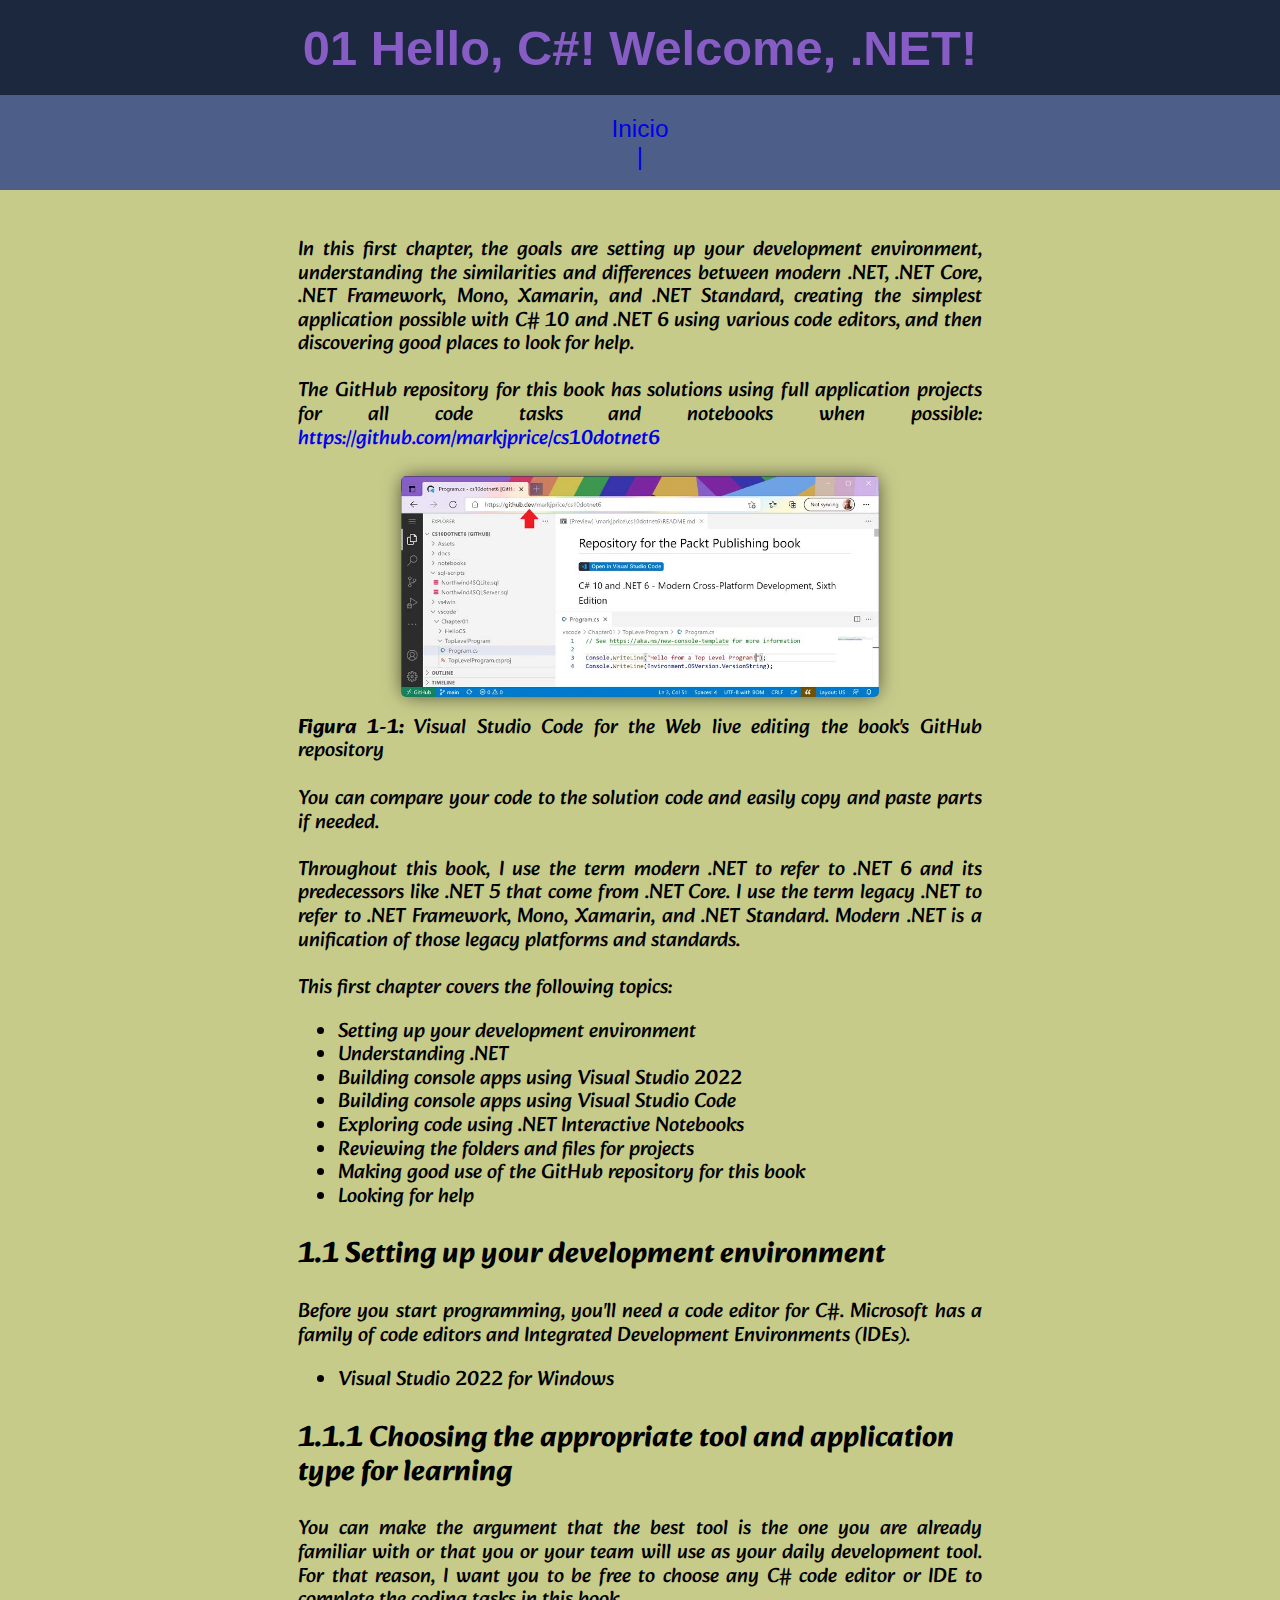
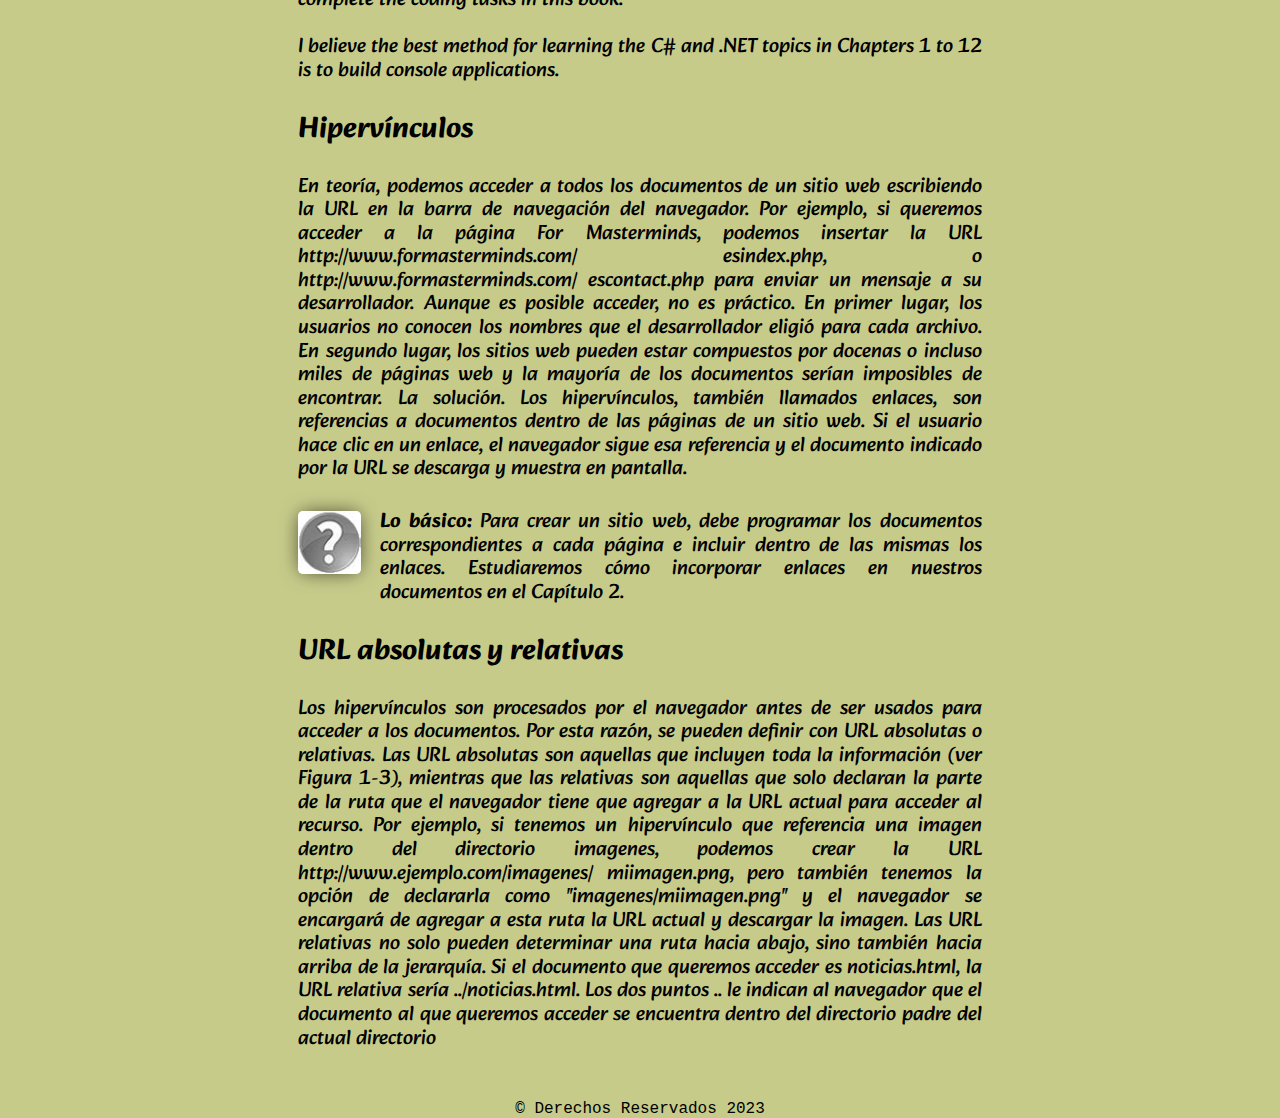
==== Backend/CSharp10andNET6ModernCross-PlatformDevelpment/01_HelloCSharpWelcomeNET.html @ 3b23b9cc "Creación de LegionDarm" ====
<!DOCTYPE html>
<html lang="es">

<head>
    <title>Capítulo 1</title>
    <meta charset="utf-8">
    <meta name="description" content="La funcionalidad de los Sitios Web">
    <meta name="keywords" content="Sitios Web, Archivos, Dominios y URL, Hipervínculos, URL absolutas y relativas">
    <link href="https://fonts.googleapis.com/css2?family=Krub:wght@400;700&display=swap" rel="stylesheet">
    <link href="https://fonts.googleapis.com/css2?family=Alkatra:wght@400;700&family=Krub:wght@400;700&family=Roboto:wght@900&family=Staatliches&display=swap" rel="stylesheet">
    <link rel="icon" href="/imagenes/icons/cabecera_libro.png" type="image/png" sizes="16x16">
    <link rel="stylesheet" href="/recursos/styles.css">
    <link rel="stylesheet" href="/recursos/normalize.css">
</head>

<body>
    <header>
        <h1 class="titulo">01 <span>Hello, C#! Welcome, .NET!</span></h1>
    </header>

    <nav class="navegacionFront">
        <a class="navegacionFront__enlace" href="/index.html">Inicio</a>
        <a class="navegacionFront__enlace" href="#">|</a>
    </nav>

    <main class="contenedor">
        <section class="contenedor__titulos" id="Hello">
            <!-- Titulo-->
            <p>
                In this first chapter, the goals are setting up your development environment, understanding
                the similarities and differences between modern .NET, .NET Core, .NET Framework, Mono,
                Xamarin, and .NET Standard, creating the simplest application possible with C# 10 and .NET 6
                using various code editors, and then discovering good places to look for help.
                <br><br>
                The GitHub repository for this book has solutions using full application projects for all code
                tasks and notebooks when possible:
                <a href="https://github.com/markjprice/cs10dotnet6" target="_blank">https://github.com/markjprice/cs10dotnet6</a> 
            </p>
            <div class="imagenes">
                <img class="img" src="/imagenes/CSharp10andNET6ModernCross-PlatformDevelpment/Capitulo_1/Figure 1.1 Visual Studio Code for the Web live editing the book's GitHub repository.jpg" alt="Figura_1.1">
                <div class="imagenes__textoFigura">
                    <b>Figura 1-1: </b><span>Visual Studio Code for the Web live editing the book's GitHub repository</span>
                </div>
            </div>
            <p>
                You can compare your code to the solution code and easily copy and paste parts if
                needed.
                <br><br>
                Throughout this book, I use the term modern .NET to refer to .NET 6 and its predecessors like
                .NET 5 that come from .NET Core. I use the term legacy .NET to refer to .NET Framework,
                Mono, Xamarin, and .NET Standard. Modern .NET is a unification of those legacy platforms
                and standards.
            </p>
            <br>
            <p>
                This first chapter covers the following topics:
            </p>
            <ul>
                <li>
                    Setting up your development environment
                </li>
                <li>
                    Understanding .NET
                </li>
                <li>
                    Building console apps using Visual Studio 2022
                </li>
                <li>
                    Building console apps using Visual Studio Code
                </li>
                <li>
                    Exploring code using .NET Interactive Notebooks
                </li>
                <li>
                    Reviewing the folders and files for projects
                </li>
                <li>
                    Making good use of the GitHub repository for this book
                </li>
                <li>
                    Looking for help
                </li>
            </ul>
        </section>
        
        <section class="contenedor__titulos" id="Settingup">
            <!-- Subtítulo-->
            <h3 class="contenedor__titulos--h3">1.1 Setting up your development environment</h3>
            <p>
                Before you start programming, you'll need a code editor for C#. Microsoft has a family of code
                editors and Integrated Development Environments (IDEs).
            </p>
            <ul>
                <li>
                    Visual Studio 2022 for Windows
                </li>
            </ul>
        </section>
        
        <section class="contenedor__titulos" id="application">
            <!-- Subtítulo-->
            <h3 class="contenedor__titulos--h3">1.1.1 Choosing the appropriate tool and application type for learning</h3>
            <p>
                You can make the argument that the best tool is the one you are already
                familiar with or that you or your team will use as your daily development tool. For that reason,
                I want you to be free to choose any C# code editor or IDE to complete the coding tasks in this
                book.
            </p>
            <br>
            I believe the best method for learning the C# and .NET topics in Chapters 1 to
            12 is to build console applications.
        </section>
        
        <section class="contenedor__titulos" id="hipervínculos">
            <!-- Subtítulo-->
            <h3 class="contenedor__titulos--h3">Hipervínculos</h3>
            <p>
                En teoría, podemos acceder a todos los documentos de un sitio web escribiendo la URL en la barra de
                navegación del navegador. Por ejemplo, si queremos acceder a la página For Masterminds, podemos 
                insertar la URL http://www.formasterminds.com/ esindex.php, o http://www.formasterminds.com/ escontact.php 
                para enviar un mensaje a su desarrollador. Aunque es posible acceder, no es práctico. En primer lugar, 
                los usuarios no conocen los nombres que el desarrollador eligió para cada archivo.
                En segundo lugar, los sitios web pueden estar compuestos por docenas o incluso miles de páginas web y la
                mayoría de los documentos serían imposibles de encontrar. La
                solución. Los hipervínculos, también llamados enlaces, son referencias a documentos dentro de las páginas de
                un sitio web. Si el usuario hace clic en un enlace, el
                navegador sigue esa referencia y el documento indicado por la URL se descarga y muestra en pantalla.
            </p>
            <div class="imagenesAvisos">
                <div class="imagenes__img">
                    <img class="img__iconos" src="/imagenes/Basico.jpg" alt="Basico">
                </div>
                <div class="imagenesAvisos__texto">
                    <p>
                        <b>Lo básico:</b>
                        Para crear un sitio web, debe programar los documentos correspondientes a cada página e incluir dentro de
                        las mismas los enlaces. Estudiaremos cómo incorporar
                        enlaces en nuestros documentos en el Capítulo 2.
                    </p>
                </div>
            </div>
        </section>

        <section class="contenedor__titulos" id="URLabsolutasyrelativas">
            <!-- Subtítulo-->
            <h3 class="contenedor__titulos--h3">URL absolutas y relativas</h3>
            <p>
                Los hipervínculos son procesados por el navegador antes de ser usados para acceder a los documentos. Por
                esta razón, se pueden definir con URL absolutas o
                relativas. Las URL absolutas son aquellas que incluyen toda la información (ver Figura 1-3), mientras que
                las relativas son aquellas que solo declaran la parte de
                la ruta que el navegador tiene que agregar a la URL actual para acceder al recurso. Por ejemplo, si tenemos
                un hipervínculo que referencia una imagen dentro del
                directorio imagenes, podemos crear la URL http://www.ejemplo.com/imagenes/ miimagen.png, pero también tenemos
                la opción de declararla como "imagenes/miimagen.png" y
                el navegador se encargará de agregar a esta ruta la URL actual y descargar la imagen. Las URL relativas no
                solo pueden determinar una ruta hacia abajo, sino también
                hacia arriba de la jerarquía. Si el documento que queremos acceder es noticias.html, la URL relativa sería
                ../noticias.html. Los dos puntos .. le indican al
                navegador que el documento al que queremos acceder se encuentra dentro del directorio padre del actual
                directorio
            </p>
        </section>
    </main>
    <footer class="footer">
        &copy; Derechos Reservados 2023
    </footer>
</body>

</html>
---- recursos/styles.css ----
:root {
    /* Colores de letras */
    --negro: #060606;
    --azuloscuro: #1b283d;
    --celesteoscuro: #4d5f88;
    --moradoclaro: #899fdd;
    --celesclaro: #bdd2e5;

    /* Colores de fondo */
    --color1 : #875cc5;
    --color2 : #c82b7d;
    --color3 : #d59265;
    --color4 : #c7cb8a;
    --color5 : #aee2cf;

    /* Titulos Fuente*/
    --fuente: 'Alkatra', cursive;
}

html {
    font-size: 61%;
    box-sizing: border-box; /* Hack para Box Model*/
}
*, *:before, *:after {
    box-sizing: inherit;
}

/* Globales */
body {
    font-size: 16px; /* 1rem = 10px*/
    font-family: 'Krub', sans-serif;
    margin: auto;
    background-color: var(--color4);
}
a {
    text-decoration: none;
}
p {
    margin: auto;
}
img {
    height: 40rem;
    width: 30rem;
    margin-top: 5rem;
    border-radius: .5rem;
}
.contenedor {
    max-width: 35rem;
    margin: 5rem auto;
    font-family: var(--fuente);
}
@media (min-width: 768px) {
    .contenedor {
        max-width: 70rem;
        margin: 5rem auto;
        font-family: var(--fuente);
    }
}
@media (min-width: 1440px) {
    .contenedor {
        max-width: 130rem;
        margin: 5rem auto;
        font-family: var(--fuente);
    }
}
@media (min-width: 2100px) {
    .contenedor {
        max-width: 160rem;
        margin: 5rem auto;
        font-family: var(--fuente);
    }
}

/* Tipografias */
h1 {
    font-size: 3.8rem;
}
h2 {
    font-size: 2.8rem;
}
h3 {
    font-size: 1.8rem;
}
h1,h2,h3 {
    text-align: center;
}

/* Header */
.titulo {
    color: var(--color1);
    font-weight: 700;
    font-size: 4rem;
    font-family: Verdana, Geneva, Tahoma, sans-serif;
    background-color: var(--azuloscuro);
    margin-top: 0;
    margin-bottom: 0;
    padding: 2rem 0;
}
@media (min-width: 768px) {
    .titulo {
        color: var(--color1);
        font-weight: 700;
        font-size: 5rem;
        font-family: Verdana, Geneva, Tahoma, sans-serif;
        background-color: var(--azuloscuro);
        margin-top: 0;
        margin-bottom: 0;
        padding: 2rem 0;
    }
}
@media (min-width: 1440px) {
    .titulo {
        color: var(--color1);
        font-weight: 700;
        font-size: 6rem;
        font-family: Verdana, Geneva, Tahoma, sans-serif;
        background-color: var(--azuloscuro);
        margin-top: 0;
        margin-bottom: 0;
        padding: 2rem 0;
    }
}
@media (min-width: 2100px) {
    .titulo {
        color: var(--color1);
        font-weight: 700;
        font-size: 8rem;
        font-family: Verdana, Geneva, Tahoma, sans-serif;
        background-color: var(--azuloscuro);
        margin-top: 0;
        margin-bottom: 0;
        padding: 2rem 0;
    }
}
.titulo .enlace {
    color: var(--color1);
}

/* Footer */
.footer {
    text-align: center;
    font-family: 'Courier New', Courier, monospace;
    margin-top: 3rem;
}

/* Navegacion */
.nav-bg {
    background-color: var(--celesteoscuro);
}
.nav {
    display: flex;
    flex-direction: column;
    text-align: center;
}
@media (min-width: 768px) {
    .nav {
        flex-direction: row;
        justify-content: space-evenly;
    }
}
.nav__navegacion{
    color: var(--celesclaro);
    padding: 1.5rem 1rem;
    font-size: 2rem;
    font-weight: 400;
    text-transform: uppercase;
}
.nav__navegacion--activo,
.nav__navegacion:hover {
    background-color: var(--celesclaro);
    color: var(--negro);
}

/* Navegacion Páginas Front */
.navegacionFront {
    display: flex;
    flex-direction: column;
    align-items: center;
    background-color: var(--celesteoscuro);
    padding: 2rem 0;
}
.navegacionFront__enlace {
    font-family: 'Gill Sans', 'Gill Sans MT', Calibri, 'Trebuchet MS', sans-serif;
    font-size: 2.5rem;
}

/* Main Index*/
.libro {
    display: grid;
    grid-template-columns: repeat(1, 1fr);
    column-gap: 1rem;
    place-items: center;
}
@media (min-width: 768px) {
    .libro {
        display: grid;
        grid-template-columns: repeat(2, 1fr);
        column-gap: 1rem;
        place-items: center;
    }
}
@media (min-width: 1440px) {
    .libro {
        display: grid;
        grid-template-columns: repeat(4, 1fr);
        grid-template-rows: 526px;
        column-gap: 1rem;
        place-items: center;
    }
}

/* Main paginas */
.contenedor__titulos {
    text-align: justify;
    font-size: 2.1rem;
}
.contenedor__titulos--h2 {
    font-size: 3.5rem;
    text-align: left;
}
.contenedor__titulos--h3 {
    font-size: 3rem;
    text-align: left;
}
/* Imagenes */
.imagenes {
    display: flex;
    flex-direction: column;
    align-items: center;
    margin: 2.5rem 0;
}
.img {
    margin: auto;
    width: 100%;
    height: auto;
    box-shadow: 0px 0px 20px -3px rgba(0,0,0,0.75);
}
.imagenes__textoFigura {
    margin-top: 2rem;
}
.imagenesAvisos {
    display: flex;
    flex-direction: column;
    margin-bottom: 3rem;
}
.img__iconos {
    width: 6.4rem;
    height: 6.4rem;
    margin: 3rem 0 1.5rem 0;
    box-shadow: 0px 0px 20px -3px rgba(0,0,0,0.75);
}
.imagenes__textoCodigo {
    text-align: center;
    margin: 1.5rem 0 1.5rem 0;
}
@media (min-width: 768px) {
    .imagenes {
        display: flex;
        flex-direction: column;
        align-items: center;
    }
    .img {
        margin: auto;
        width: 70%;
        height: auto;
        box-shadow: 0px 0px 20px -3px rgba(0,0,0,0.75);
    }
    .imagenes__textoFigura {
        margin-top: 2rem;
    }
    .imagenesAvisos {
        display: flex;
        flex-direction: row;
        gap: 2rem;
        margin-top: 3rem;
        margin-bottom: 3rem;
    }
    .img__iconos {
        margin: auto;
        box-shadow: 0px 0px 20px -3px rgba(0,0,0,0.75);
    }
}
@media (min-width: 1440px) {
    .imagenes {
        display: flex;
        flex-direction: column;
        align-items: center;
    }
    .img {
        margin: auto;
        width: 70%;
        height: auto;
        box-shadow: 0px 0px 20px -3px rgba(0,0,0,0.75);
    }
    .imagenes__textoFigura {
        margin-top: 2rem;
    }
    .imagenesAvisos {
        display: flex;
        flex-direction: row;
        gap: 2rem;
        margin-top: 3rem;
        margin-bottom: 3rem;
    }
    .img__iconos {
        margin: auto;
        box-shadow: 0px 0px 20px -3px rgba(0,0,0,0.75);
    }
}
@media (min-width: 2100px) {
    .imagenes {
        display: flex;
        flex-direction: column;
        align-items: center;
    }
    .img {
        margin: auto;
        width: 70%;
        height: auto;
        box-shadow: 0px 0px 20px -3px rgba(0,0,0,0.75);
    }
    .imagenes__textoFigura {
        margin-top: 2rem;
    }
    .imagenesAvisos {
        display: flex;
        flex-direction: row;
        gap: 2rem;
        margin-top: 3rem;
        margin-bottom: 3rem;
    }
    .img__iconos {
        margin: auto;
        box-shadow: 0px 0px 20px -3px rgba(0,0,0,0.75);
    }
}

/* Codigo */
.codigo {
    white-space: pre-line;
    font-size: 1.7rem;
    margin: 0;
}
@media (min-width: 768px) {
    .codigo {
        white-space: pre-line;
        font-size: inherit;
        margin: 0;
    }
}
.linea {
    height: .5rem;
    border: none;
    background-color: grey;
}

/* LISTAS */
.listas {
    margin-top: 1.5rem;
    display: flex;
}
@media (min-width: 768px) {
    .listas p{
        margin: 0;
    }
}
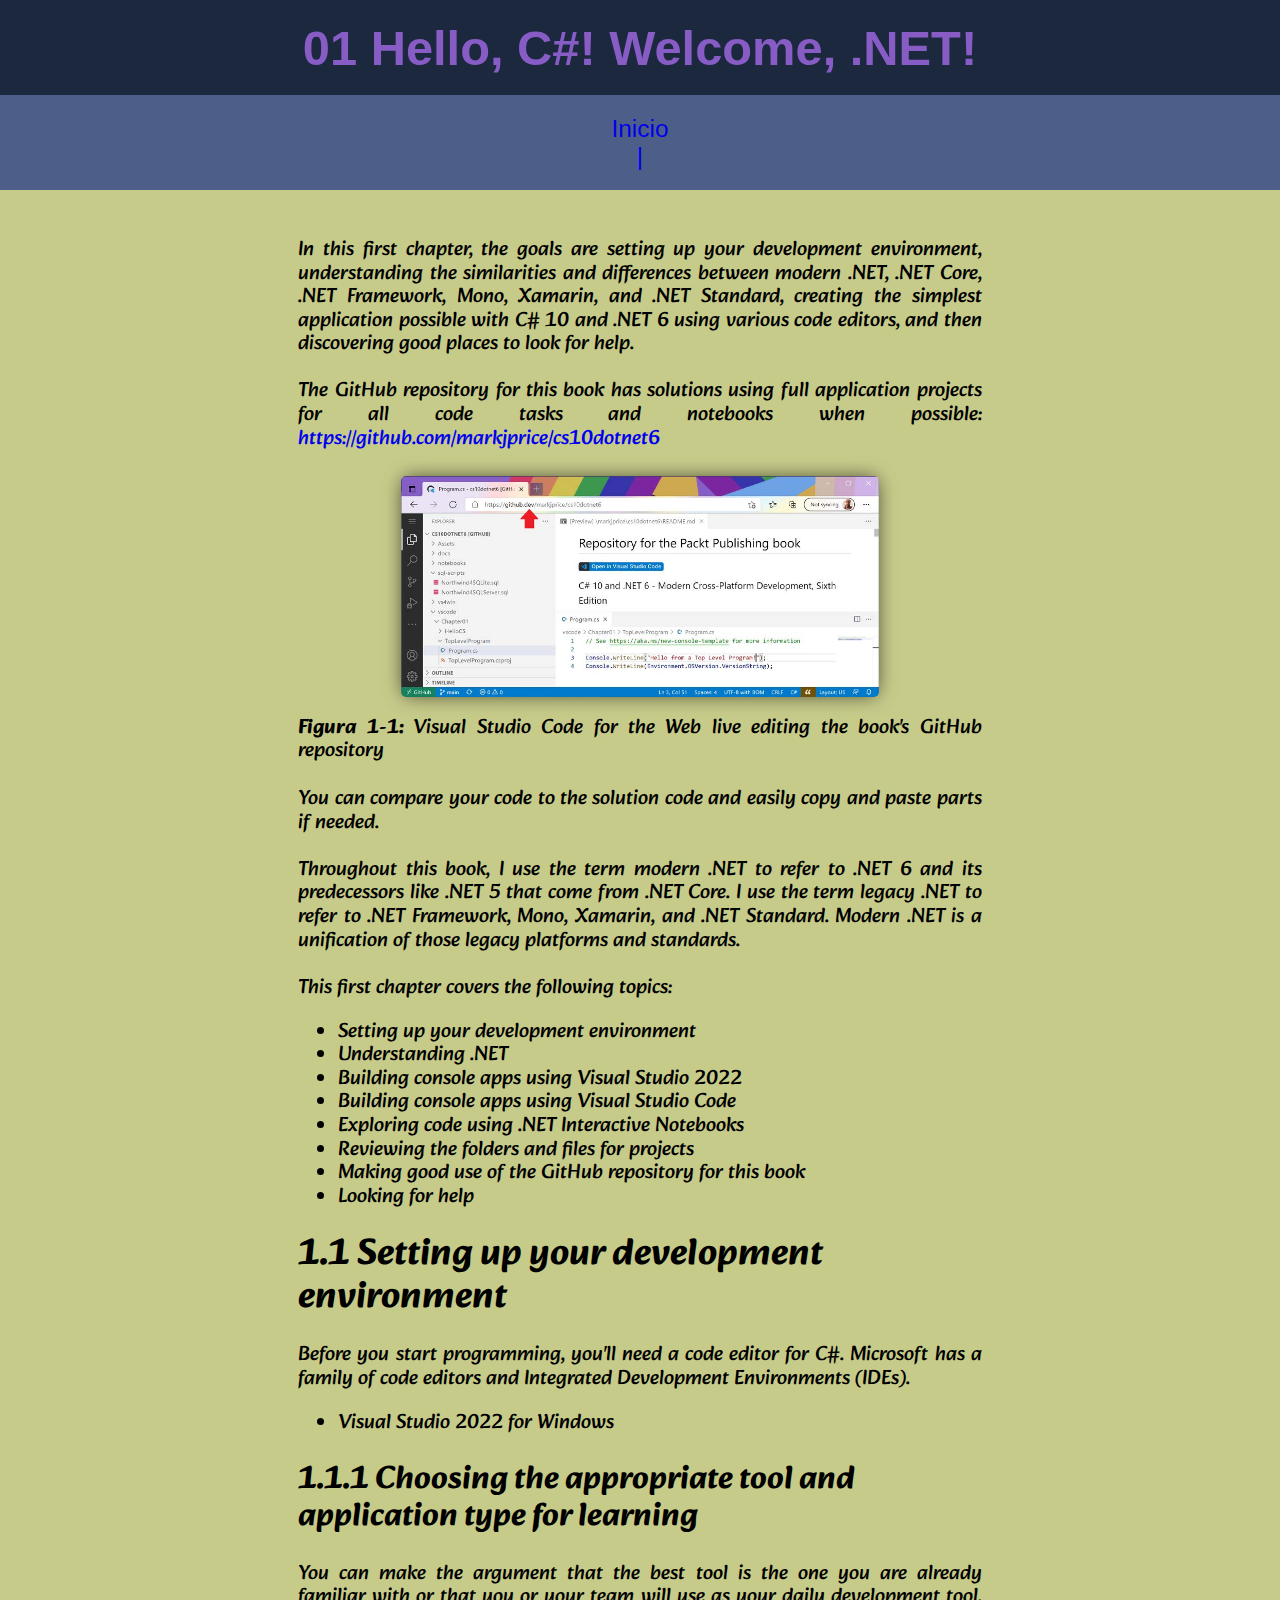
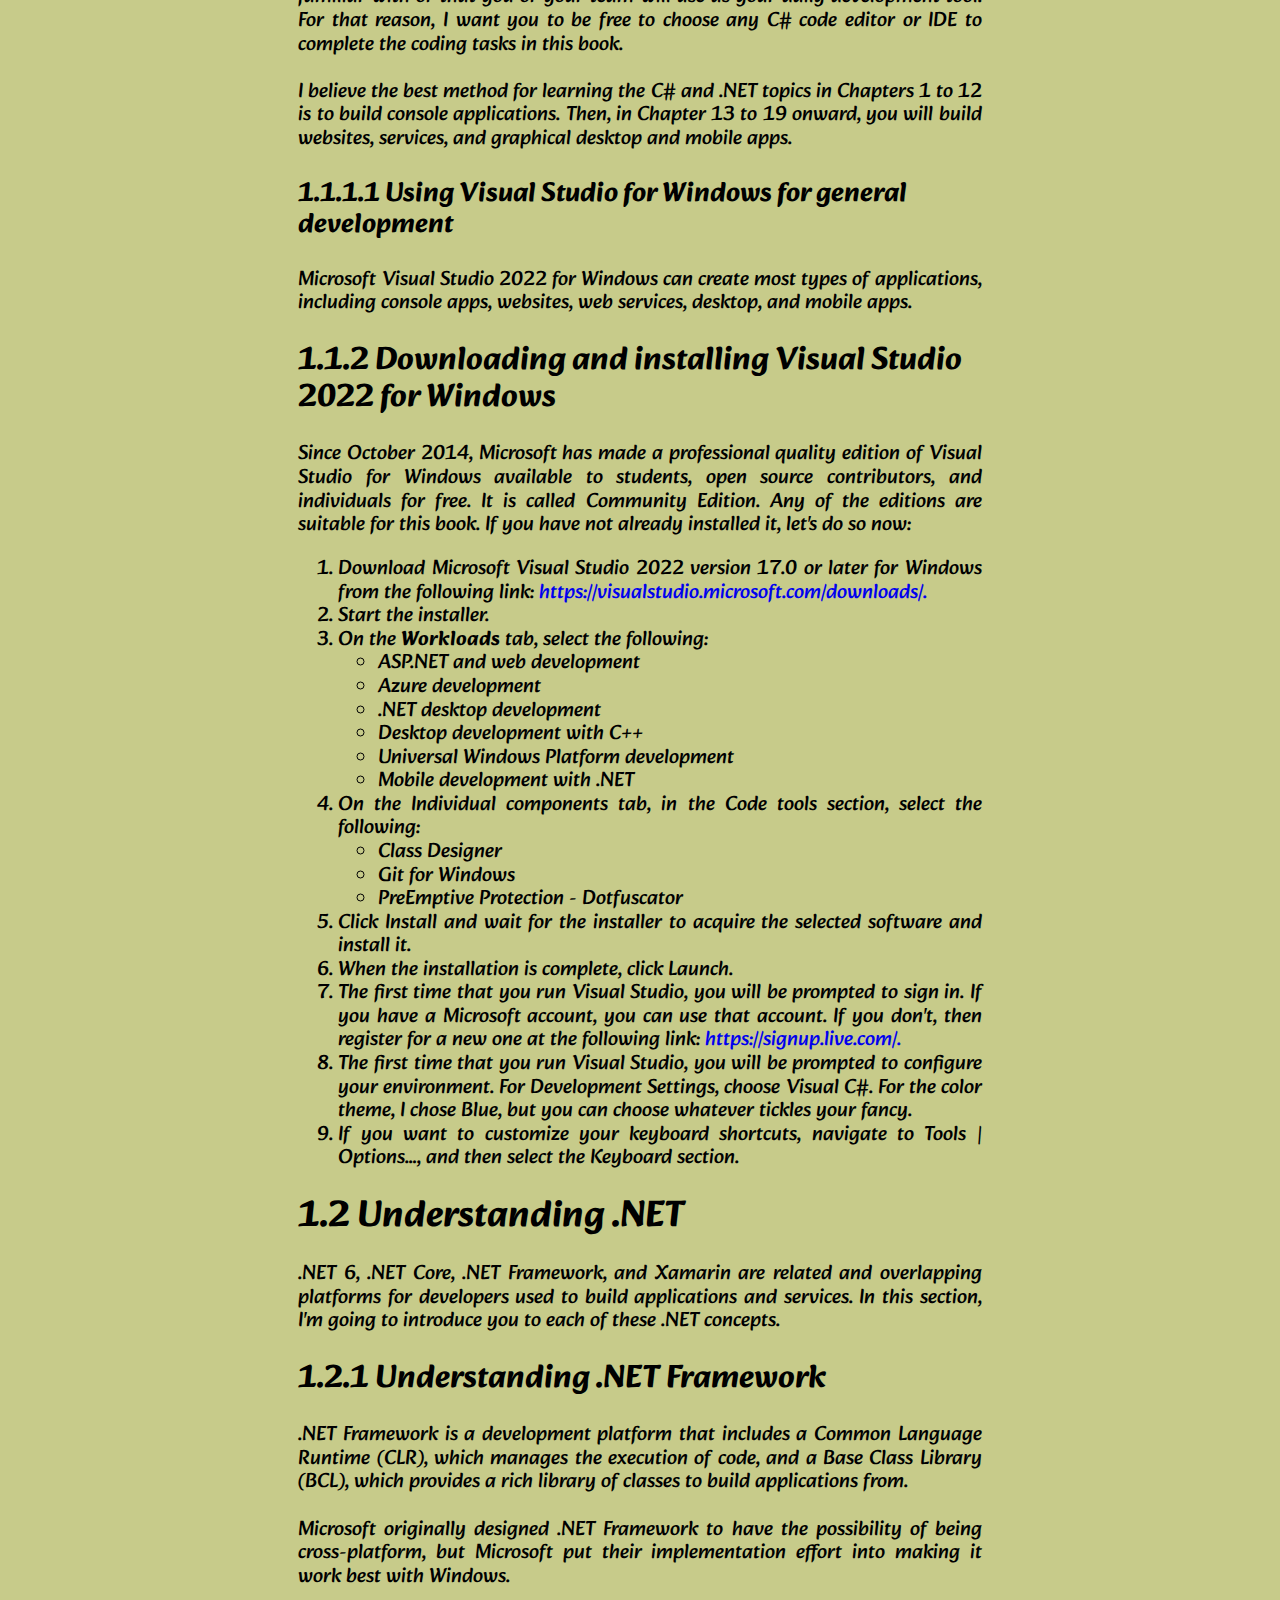
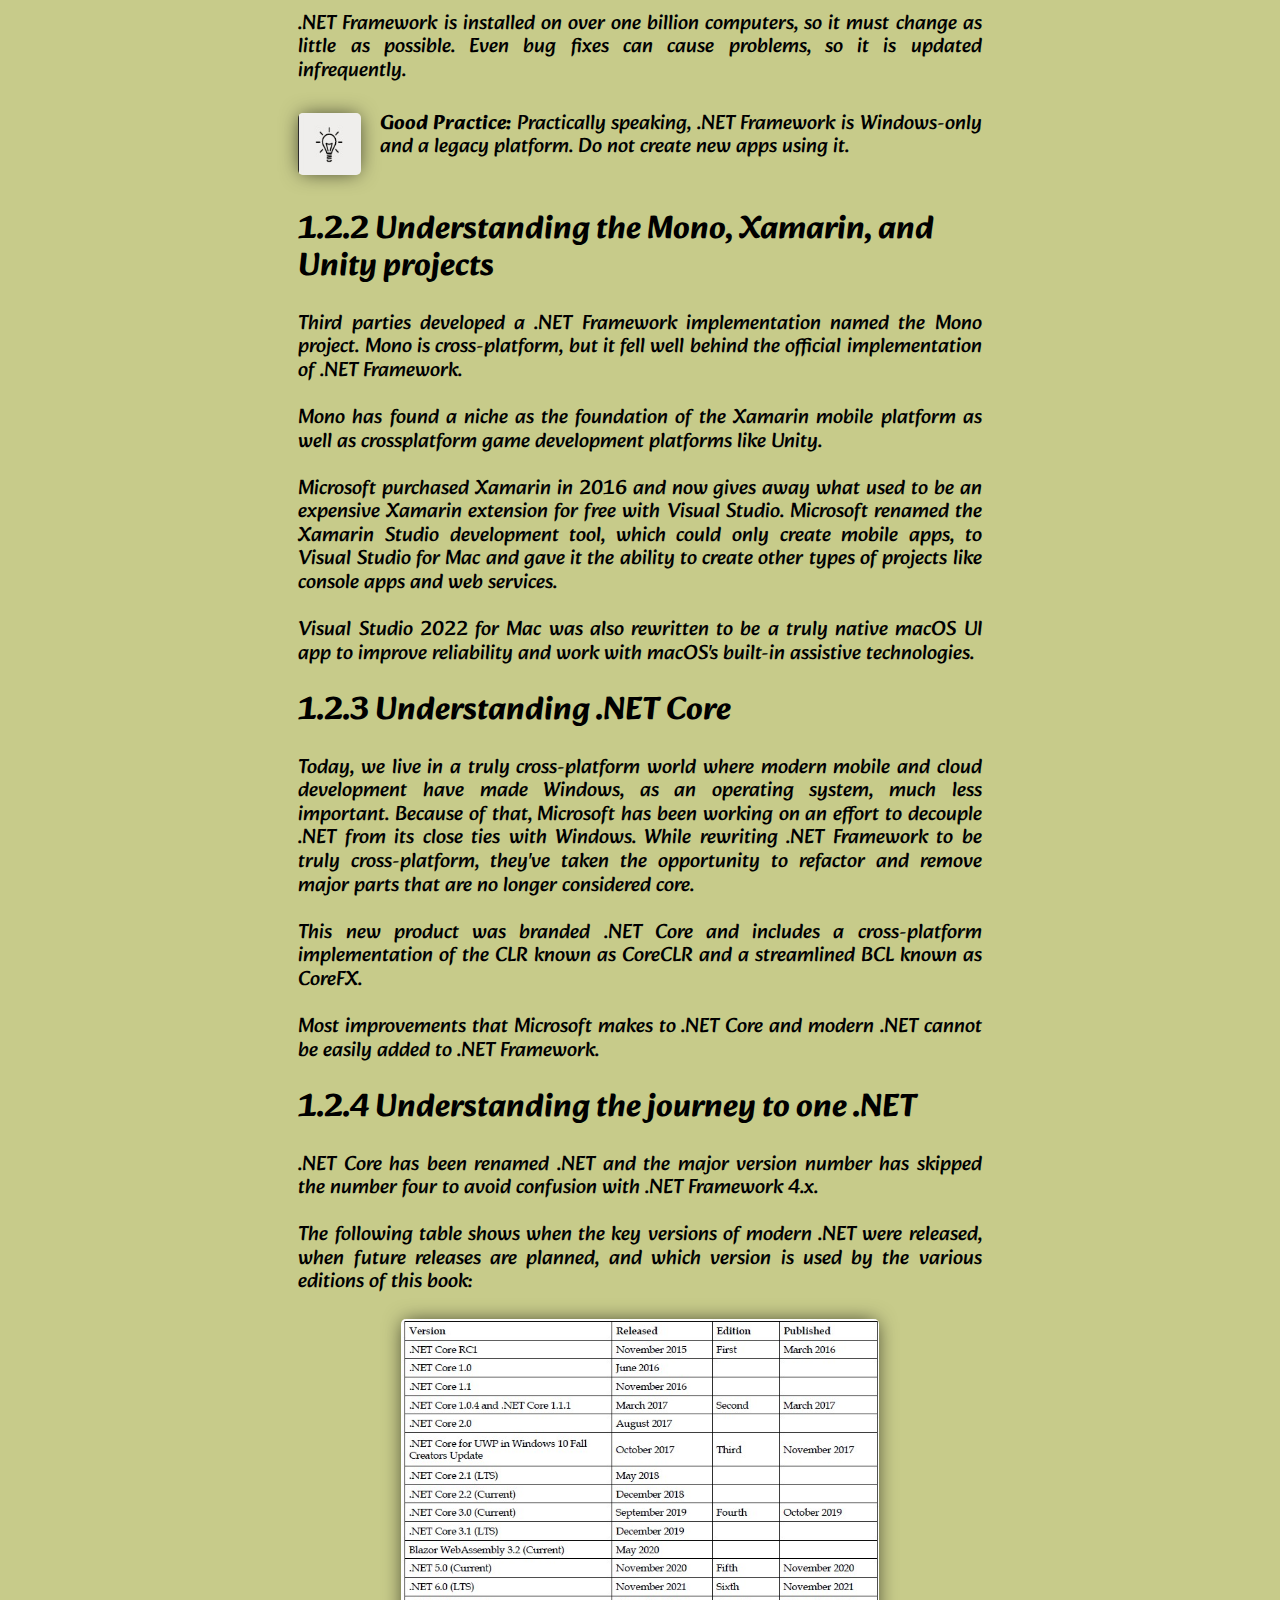
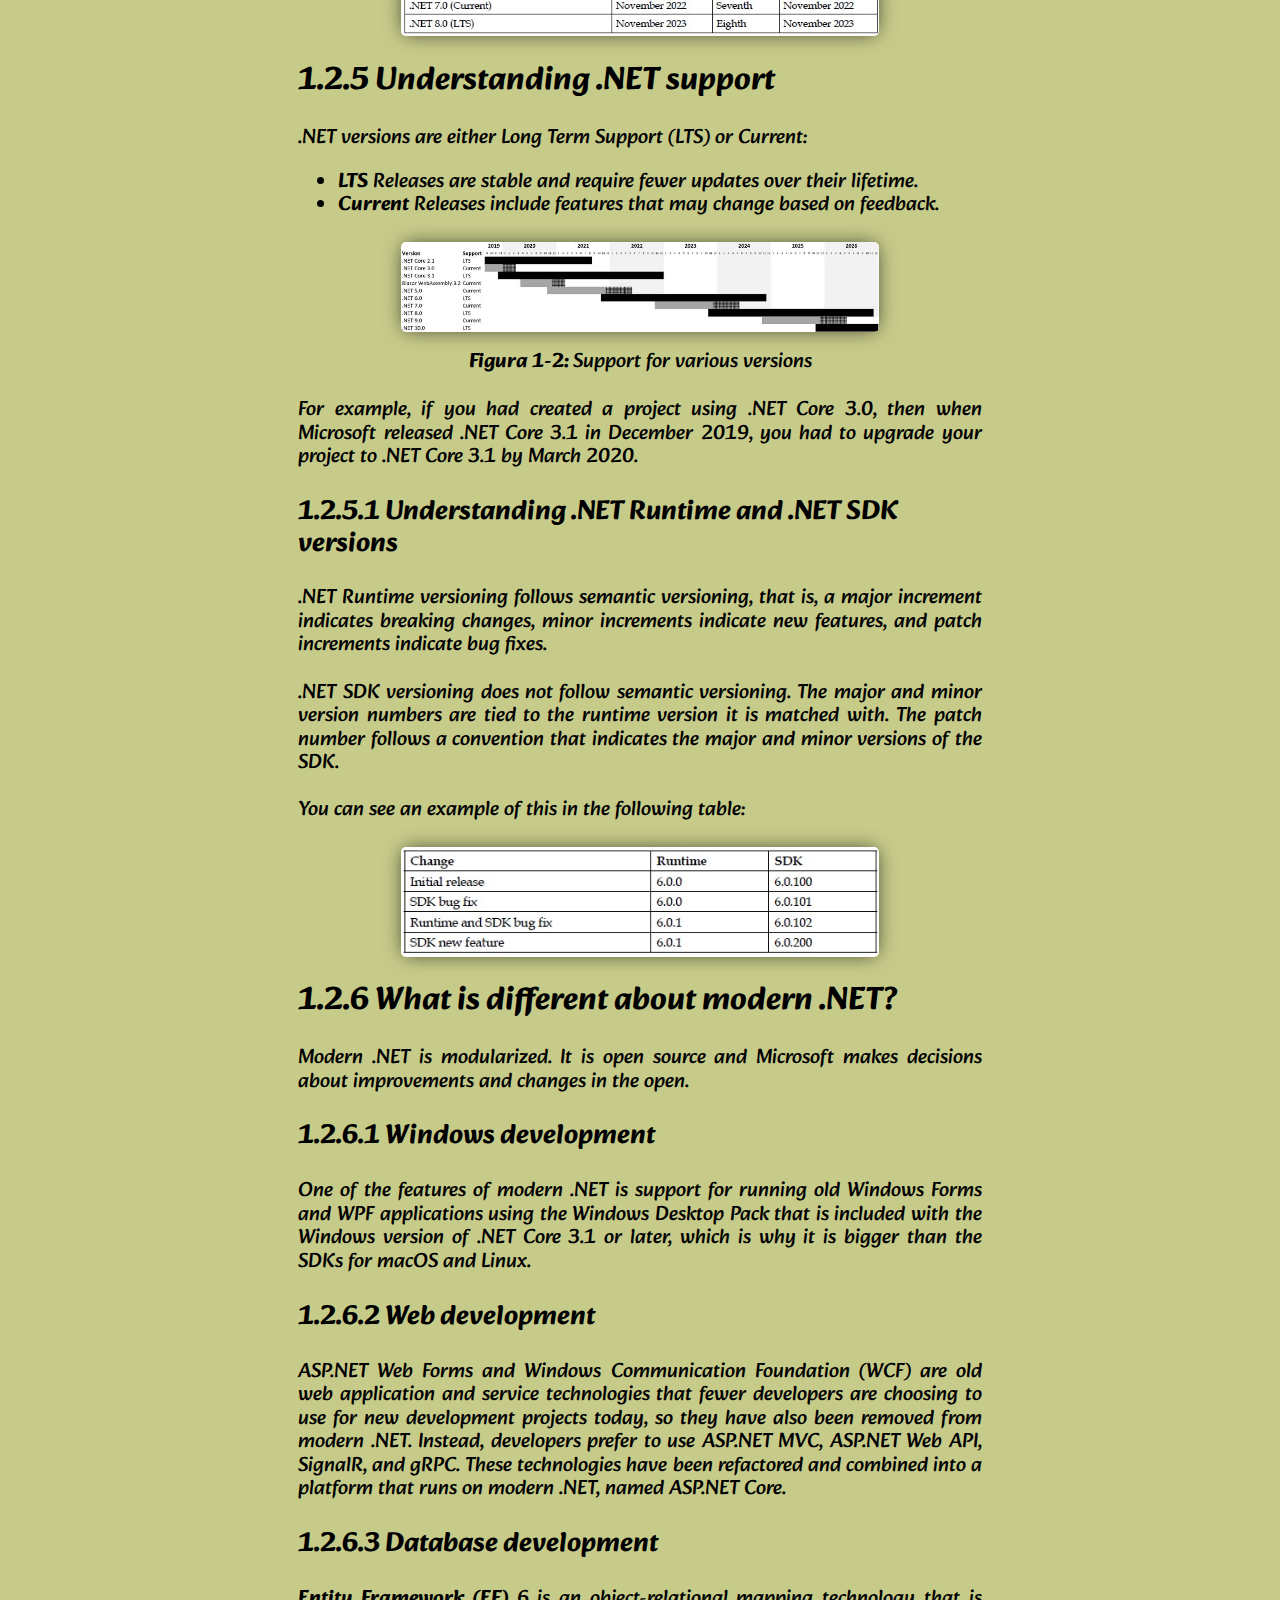
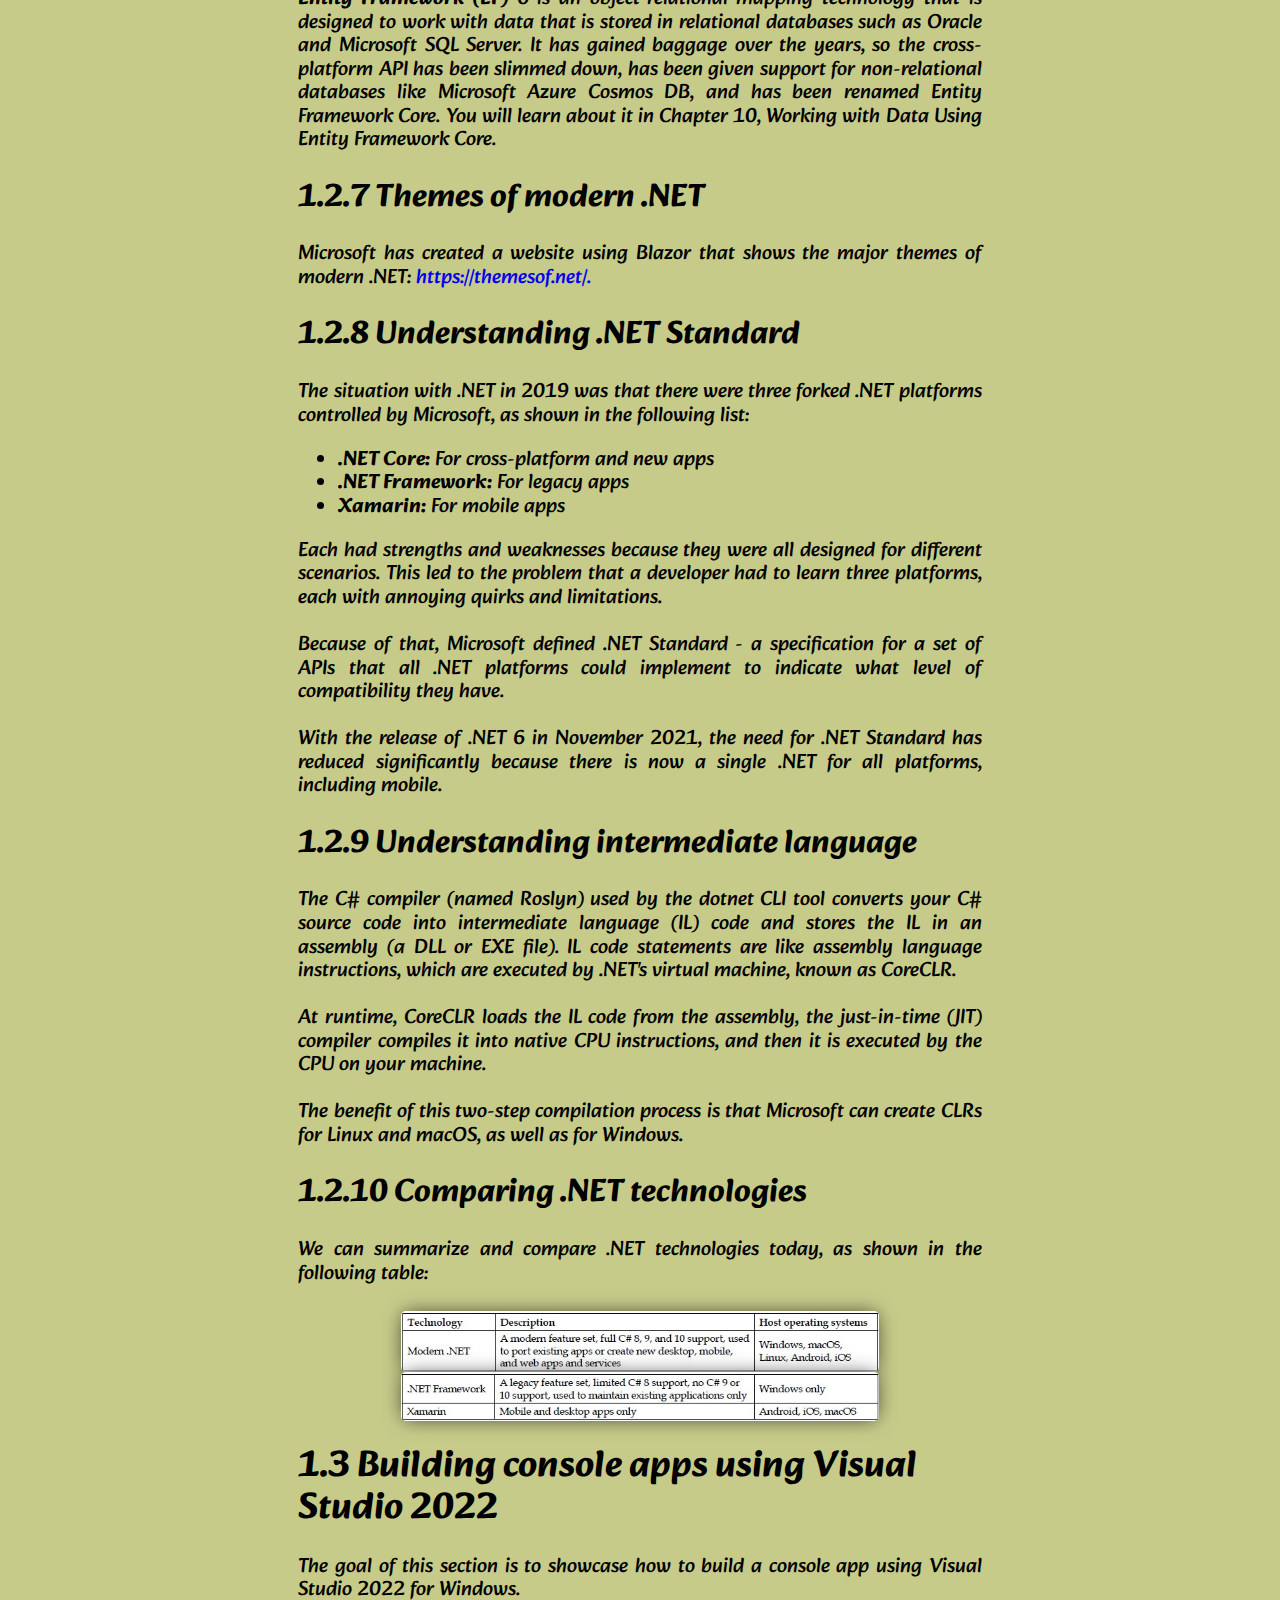
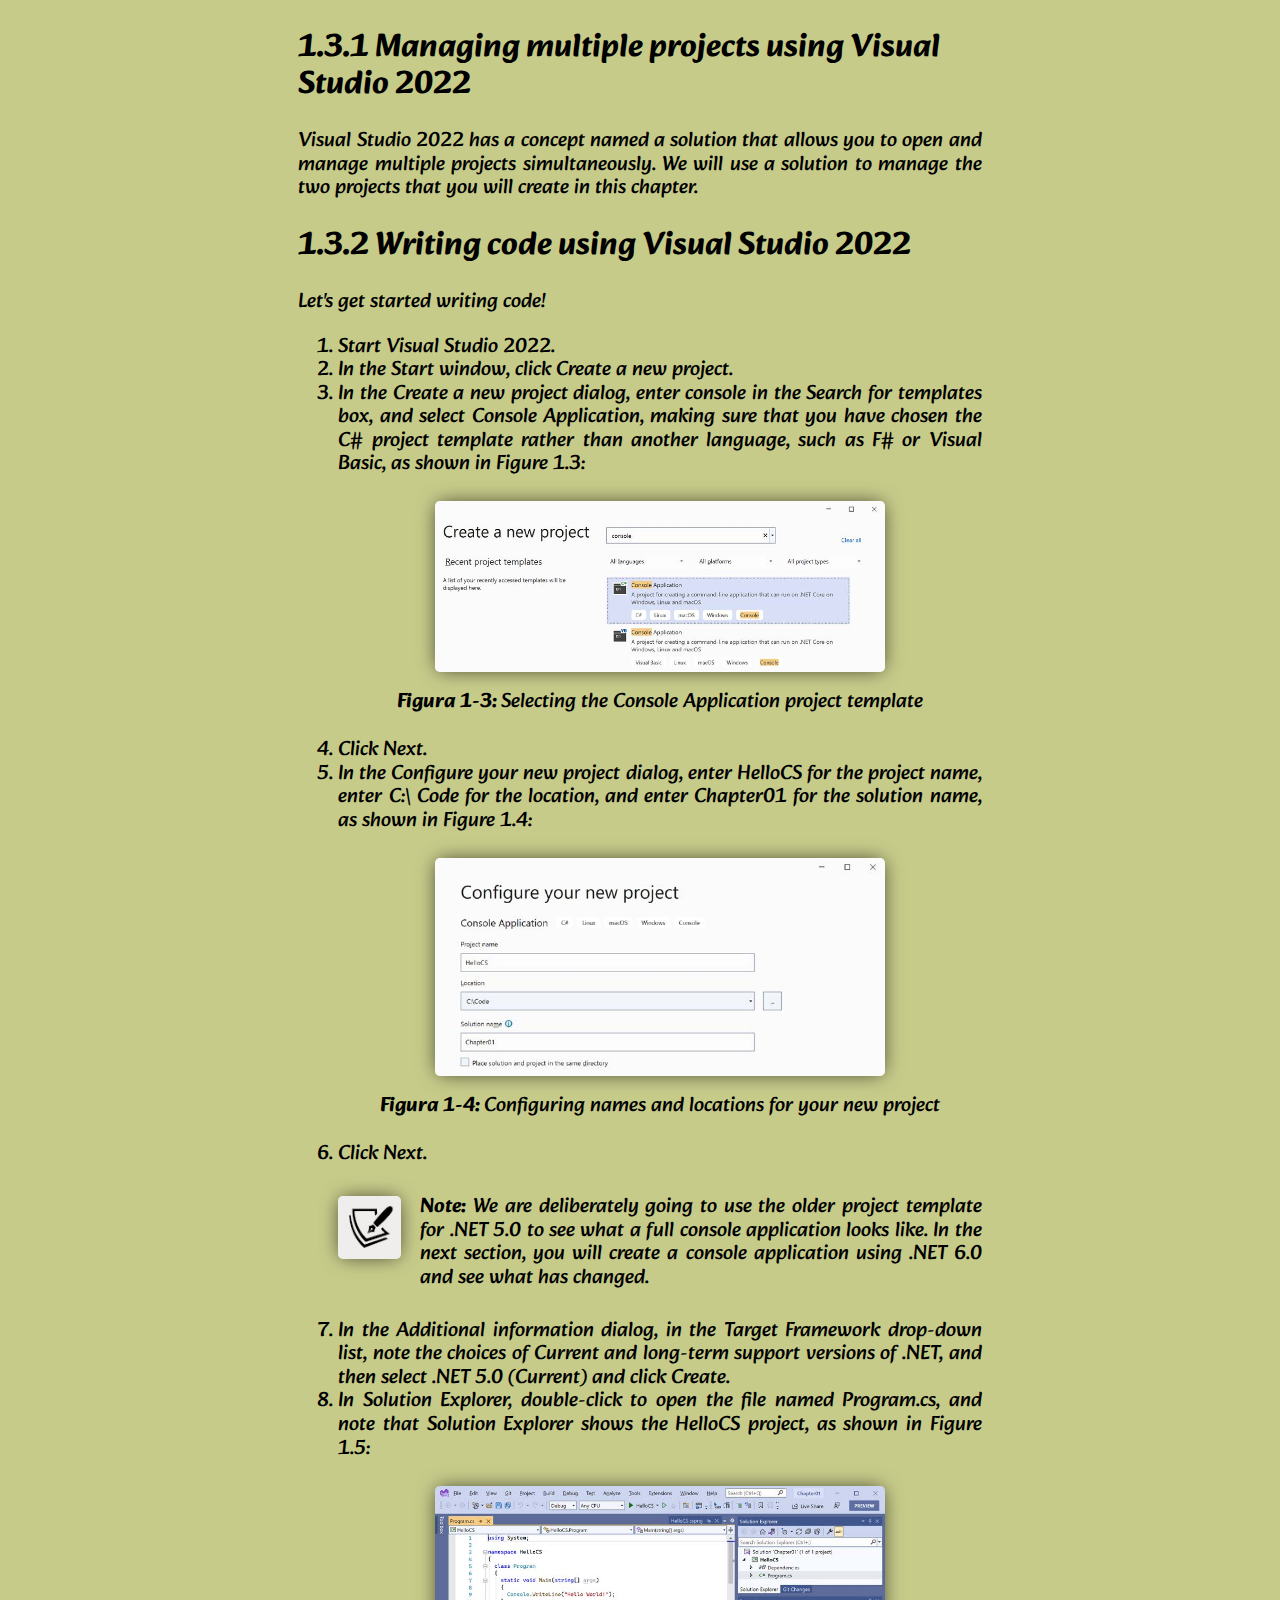
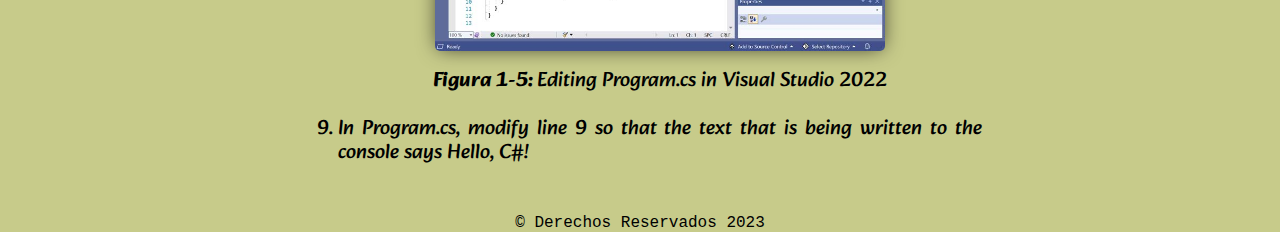
==== commit 459966f2: ""Libro CSharp Agregrado"" ====
--- a/Backend/CSharp10andNET6ModernCross-PlatformDevelpment/01_HelloCSharpWelcomeNET.html
+++ b/Backend/CSharp10andNET6ModernCross-PlatformDevelpment/01_HelloCSharpWelcomeNET.html
@@ -24,7 +24,7 @@
     </nav>
 
     <main class="contenedor">
-        <section class="contenedor__titulos" id="Hello">
+        <section class="contenedor__titulos" id="1">
             <!-- Titulo-->
             <p>
                 In this first chapter, the goals are setting up your development environment, understanding
@@ -41,7 +41,7 @@
                 <div class="imagenes__textoFigura">
                     <b>Figura 1-1: </b><span>Visual Studio Code for the Web live editing the book's GitHub repository</span>
                 </div>
-            </div>
+            </div><!--.imagenes cierre-->
             <p>
                 You can compare your code to the solution code and easily copy and paste parts if
                 needed.
@@ -83,9 +83,9 @@
             </ul>
         </section>
         
-        <section class="contenedor__titulos" id="Settingup">
-            <!-- Subtítulo-->
-            <h3 class="contenedor__titulos--h3">1.1 Setting up your development environment</h3>
+        <section class="contenedor__titulos" id="1.1">
+            <!-- Subtítulo-->
+            <h1 class="contenedor__titulos--h1">1.1 Setting up your development environment</h1>
             <p>
                 Before you start programming, you'll need a code editor for C#. Microsoft has a family of code
                 editors and Integrated Development Environments (IDEs).
@@ -97,9 +97,9 @@
             </ul>
         </section>
         
-        <section class="contenedor__titulos" id="application">
-            <!-- Subtítulo-->
-            <h3 class="contenedor__titulos--h3">1.1.1 Choosing the appropriate tool and application type for learning</h3>
+        <section class="contenedor__titulos" id="1.1.1">
+            <!-- Subtítulo-->
+            <h2 class="contenedor__titulos--h2">1.1.1 Choosing the appropriate tool and application type for learning</h2>
             <p>
                 You can make the argument that the best tool is the one you are already
                 familiar with or that you or your team will use as your daily development tool. For that reason,
@@ -107,59 +107,477 @@
                 book.
             </p>
             <br>
-            I believe the best method for learning the C# and .NET topics in Chapters 1 to
-            12 is to build console applications.
+            <p>
+                I believe the best method for learning the C# and .NET topics in Chapters 1 to
+                12 is to build console applications. Then, in Chapter 13 to 19 onward, you will build websites,
+                services, and graphical desktop and mobile apps.
+            </p>
         </section>
         
-        <section class="contenedor__titulos" id="hipervínculos">
-            <!-- Subtítulo-->
-            <h3 class="contenedor__titulos--h3">Hipervínculos</h3>
-            <p>
-                En teoría, podemos acceder a todos los documentos de un sitio web escribiendo la URL en la barra de
-                navegación del navegador. Por ejemplo, si queremos acceder a la página For Masterminds, podemos 
-                insertar la URL http://www.formasterminds.com/ esindex.php, o http://www.formasterminds.com/ escontact.php 
-                para enviar un mensaje a su desarrollador. Aunque es posible acceder, no es práctico. En primer lugar, 
-                los usuarios no conocen los nombres que el desarrollador eligió para cada archivo.
-                En segundo lugar, los sitios web pueden estar compuestos por docenas o incluso miles de páginas web y la
-                mayoría de los documentos serían imposibles de encontrar. La
-                solución. Los hipervínculos, también llamados enlaces, son referencias a documentos dentro de las páginas de
-                un sitio web. Si el usuario hace clic en un enlace, el
-                navegador sigue esa referencia y el documento indicado por la URL se descarga y muestra en pantalla.
+        <section class="contenedor__titulos" id="1.1.1.1">
+            <!-- Subtítulo-->
+            <h3 class="contenedor__titulos--h3">1.1.1.1 Using Visual Studio for Windows for general development</h3>
+            <p>
+                Microsoft Visual Studio 2022 for Windows can create most types of applications, including
+                console apps, websites, web services, desktop, and mobile apps.
+            </p>
+        </section>
+
+        <section class="contenedor__titulos" id="1.1.2">
+            <!-- Subtítulo-->
+            <h2 class="contenedor__titulos--h2">1.1.2 Downloading and installing Visual Studio 2022 for Windows</h2>
+            <p>
+                Since October 2014, Microsoft has made a professional quality edition of Visual Studio for
+                Windows available to students, open source contributors, and individuals for free. It is called
+                Community Edition. Any of the editions are suitable for this book. If you have not already
+                installed it, let's do so now:
+            </p>
+            <ol type="number">
+                <li>
+                    Download Microsoft Visual Studio 2022 version 17.0 or later for Windows from the
+                    following link: <a href="https://visualstudio.microsoft.com/downloads/" target="_blank">https://visualstudio.microsoft.com/downloads/.</a>
+                </li>
+                <li>
+                    Start the installer.
+                </li>
+                <li>
+                    On the <b>Workloads</b> tab, select the following:
+                </li>
+                <ul>
+                    <li>
+                        ASP.NET and web development
+                    </li>
+                    <li>
+                        Azure development
+                    </li>
+                    <li>
+                        .NET desktop development
+                    </li>
+                    <li>
+                        Desktop development with C++
+                    </li>                    
+                    <li>
+                        Universal Windows Platform development
+                    </li>                    
+                    <li>
+                        Mobile development with .NET
+                    </li>
+                </ul>
+                <li>
+                    On the Individual components tab, in the Code tools section, select the following:
+                </li>
+                <ul>
+                    <li>
+                        Class Designer
+                    </li>
+                    <li>
+                        Git for Windows
+                    </li>
+                    <li>
+                        PreEmptive Protection - Dotfuscator
+                    </li>
+                </ul>
+                <li>
+                    Click Install and wait for the installer to acquire the selected software and install it.
+                </li>
+                <li>
+                    When the installation is complete, click Launch.
+                </li>
+                <li>
+                    The first time that you run Visual Studio, you will be prompted to sign in. If you have a
+                    Microsoft account, you can use that account. If you don't, then register for a new one at
+                    the following link: <a href="https://signup.live.com/">https://signup.live.com/.</a>
+                </li>
+                <li>
+                    The first time that you run Visual Studio, you will be prompted to configure your
+                    environment. For Development Settings, choose Visual C#. For the color theme, I
+                    chose Blue, but you can choose whatever tickles your fancy.
+                </li>
+                <li>
+                    If you want to customize your keyboard shortcuts, navigate to Tools | Options…, and
+                    then select the Keyboard section.
+                </li>
+            </ol>
+        </section>
+
+        <section class="contenedor__titulos" id="1.2">
+            <!-- Subtítulo-->
+            <h1 class="contenedor__titulos--h1">1.2 Understanding .NET</h1>
+            <p>
+                .NET 6, .NET Core, .NET Framework, and Xamarin are related and overlapping platforms for
+                developers used to build applications and services. In this section, I'm going to introduce you
+                to each of these .NET concepts.
+            </p>
+        </section>
+
+        <section class="contenedor__titulos" id="1.2.1">
+            <!-- Subtítulo-->
+            <h2 class="contenedor__titulos--h2">1.2.1 Understanding .NET Framework</h2>
+            <p>
+                .NET Framework is a development platform that includes a Common Language Runtime
+                (CLR), which manages the execution of code, and a Base Class Library (BCL), which provides
+                a rich library of classes to build applications from.
+            </p>
+            <br>
+            <p>
+                Microsoft originally designed .NET Framework to have the possibility of being cross-platform,
+                but Microsoft put their implementation effort into making it work best with Windows.
+            </p>
+            <br>
+            <p>
+                .NET Framework is installed
+                on over one billion computers, so it must change as little as possible. Even bug fixes can cause
+                problems, so it is updated infrequently.
             </p>
             <div class="imagenesAvisos">
                 <div class="imagenes__img">
-                    <img class="img__iconos" src="/imagenes/Basico.jpg" alt="Basico">
+                    <img class="img__iconos" src="/imagenes/CSharp10andNET6ModernCross-PlatformDevelpment/Good Practice.jpg" alt="Basico">
                 </div>
-                <div class="imagenesAvisos__texto">
+                <div class="imagenes__texto">
                     <p>
-                        <b>Lo básico:</b>
-                        Para crear un sitio web, debe programar los documentos correspondientes a cada página e incluir dentro de
-                        las mismas los enlaces. Estudiaremos cómo incorporar
-                        enlaces en nuestros documentos en el Capítulo 2.
+                        <b>Good Practice:</b>
+                        Practically speaking, .NET Framework is Windows-only and a
+                        legacy platform. Do not create new apps using it.
                     </p>
                 </div>
-            </div>
-        </section>
-
-        <section class="contenedor__titulos" id="URLabsolutasyrelativas">
-            <!-- Subtítulo-->
-            <h3 class="contenedor__titulos--h3">URL absolutas y relativas</h3>
-            <p>
-                Los hipervínculos son procesados por el navegador antes de ser usados para acceder a los documentos. Por
-                esta razón, se pueden definir con URL absolutas o
-                relativas. Las URL absolutas son aquellas que incluyen toda la información (ver Figura 1-3), mientras que
-                las relativas son aquellas que solo declaran la parte de
-                la ruta que el navegador tiene que agregar a la URL actual para acceder al recurso. Por ejemplo, si tenemos
-                un hipervínculo que referencia una imagen dentro del
-                directorio imagenes, podemos crear la URL http://www.ejemplo.com/imagenes/ miimagen.png, pero también tenemos
-                la opción de declararla como "imagenes/miimagen.png" y
-                el navegador se encargará de agregar a esta ruta la URL actual y descargar la imagen. Las URL relativas no
-                solo pueden determinar una ruta hacia abajo, sino también
-                hacia arriba de la jerarquía. Si el documento que queremos acceder es noticias.html, la URL relativa sería
-                ../noticias.html. Los dos puntos .. le indican al
-                navegador que el documento al que queremos acceder se encuentra dentro del directorio padre del actual
-                directorio
-            </p>
+            </div><!-- .imagenesAvisos cierre-->
+        </section>
+
+        <section class="contenedor__titulos" id="1.2.2">
+            <!-- Subtítulo-->
+            <h2 class="contenedor__titulos--h2">1.2.2 Understanding the Mono, Xamarin, and Unity projects</h2>
+            <p>
+                Third parties developed a .NET Framework implementation named the Mono project. Mono is
+                cross-platform, but it fell well behind the official implementation of .NET Framework.
+            </p>
+            <br>
+            <p>
+                Mono has found a niche as the foundation of the Xamarin mobile platform as well as crossplatform
+                game development platforms like Unity.
+            </p>
+            <br>
+            <p>
+                Microsoft purchased Xamarin in 2016 and now gives away what used to be an expensive
+                Xamarin extension for free with Visual Studio. Microsoft renamed the Xamarin Studio
+                development tool, which could only create mobile apps, to Visual Studio for Mac and gave
+                it the ability to create other types of projects like console apps and web services.
+            </p>
+            <br>
+            <p>
+                Visual Studio 2022 for Mac was also rewritten to be a truly native macOS UI app to improve reliability
+                and work with macOS's built-in assistive technologies.
+            </p>
+        </section>
+
+        <section class="contenedor__titulos" id="1.2.3">
+            <!-- Subtítulo-->
+            <h2 class="contenedor__titulos--h2">1.2.3 Understanding .NET Core</h2>
+            <p>
+                Today, we live in a truly cross-platform world where modern mobile and cloud development
+                have made Windows, as an operating system, much less important. Because of that, Microsoft
+                has been working on an effort to decouple .NET from its close ties with Windows. While
+                rewriting .NET Framework to be truly cross-platform, they've taken the opportunity to refactor
+                and remove major parts that are no longer considered core.
+            </p>
+            <br>
+            <p>
+                This new product was branded .NET Core and includes a cross-platform implementation of the
+                CLR known as CoreCLR and a streamlined BCL known as CoreFX.
+            </p>
+            <br>
+            <p>
+                Most improvements that Microsoft makes to .NET Core and modern .NET cannot be
+                easily added to .NET Framework.
+            </p>
+        </section>
+
+        <section class="contenedor__titulos" id="1.2.4">
+            <!-- Subtítulo-->
+            <h2 class="contenedor__titulos--h2">1.2.4 Understanding the journey to one .NET</h2>
+            <p>
+                .NET Core has been renamed .NET and the major version number has skipped the number
+                four to avoid confusion with .NET Framework 4.x.
+            </p>
+            <br>
+            <p>
+                The following table shows when the key versions of modern .NET were released, when future
+                releases are planned, and which version is used by the various editions of this book:
+            </p>
+            <div class="imagenes">
+                <img class="img" src="/imagenes/CSharp10andNET6ModernCross-PlatformDevelpment/Capitulo_1/1.2.4 Table.jpg" alt="Table of versions">
+            </div><!-- .imagenes cierre-->
+        </section>
+
+        <section class="contenedor__titulos" id="1.2.5">
+            <!-- Subtítulo-->
+            <h2 class="contenedor__titulos--h2">1.2.5 Understanding .NET support</h2>
+            <p>
+                .NET versions are either Long Term Support (LTS) or Current:
+            </p>
+            <ul>
+                <li>
+                    <p>
+                        <b>LTS</b>
+                        Releases are stable and require fewer updates over their lifetime.
+                    </p>
+                </li>
+                <li>
+                    <p>
+                        <b>Current</b>
+                        Releases include features that may change based on feedback.
+                    </p>
+                </li>
+            </ul>
+            <div class="imagenes">
+                <img class="img" src="/imagenes/CSharp10andNET6ModernCross-PlatformDevelpment/Capitulo_1/Figure 1.2 Support for various versions.jpg" alt="Figura_1.2">
+                <div class="imagenes__textoFigura">
+                    <b>Figura 1-2: </b><span>Support for various versions</span>
+                </div>
+            </div><!--.imagenes cierre-->
+            <p>
+                For example, if you had created a project using .NET Core 3.0, then when Microsoft released
+                .NET Core 3.1 in December 2019, you had to upgrade your project to .NET Core 3.1 by March
+                2020.
+            </p>
+        </section>
+
+        <section class="contenedor__titulos" id="1.2.5.1">
+            <!-- Subtítulo-->
+            <h3 class="contenedor__titulos--h3">1.2.5.1 Understanding .NET Runtime and .NET SDK versions</h3>
+            <p>
+                .NET Runtime versioning follows semantic versioning, that is, a major increment indicates
+                breaking changes, minor increments indicate new features, and patch increments indicate bug
+                fixes.
+            </p>
+            <br>
+            <p>
+                .NET SDK versioning does not follow semantic versioning. The major and minor version
+                numbers are tied to the runtime version it is matched with. The patch number follows a
+                convention that indicates the major and minor versions of the SDK.
+            </p>
+            <br>
+            <p>
+                You can see an example of this in the following table:
+            </p>
+            <div class="imagenes">
+                <img class="img" src="/imagenes/CSharp10andNET6ModernCross-PlatformDevelpment/Capitulo_1/1.2.5.1 Table.jpg" alt="Table of versions">
+            </div><!-- .imagenes cierre-->
+        </section>
+
+        <section class="contenedor__titulos" id="1.2.6">
+            <!-- Subtítulo-->
+            <h2 class="contenedor__titulos--h2">1.2.6 What is different about modern .NET?</h2>
+            <p>
+                Modern .NET is modularized. It is open source and Microsoft makes decisions about improvements and changes in the open.
+            </p>
+        </section>
+        
+        <section class="contenedor__titulos" id="1.2.6.1">
+            <!-- Subtítulo-->
+            <h3 class="contenedor__titulos--h3">1.2.6.1 Windows development</h3>
+            <p>
+                One of the features of modern .NET is support for running old Windows Forms and WPF
+                applications using the Windows Desktop Pack that is included with the Windows version of
+                .NET Core 3.1 or later, which is why it is bigger than the SDKs for macOS and Linux.
+            </p>
+        </section>
+
+        <section class="contenedor__titulos" id="1.2.6.2">
+            <!-- Subtítulo-->
+            <h3 class="contenedor__titulos--h3">1.2.6.2 Web development</h3>
+            <p>
+                ASP.NET Web Forms and Windows Communication Foundation (WCF) are old web
+                application and service technologies that fewer developers are choosing to use for new
+                development projects today, so they have also been removed from modern .NET. Instead,
+                developers prefer to use ASP.NET MVC, ASP.NET Web API, SignalR, and gRPC. These
+                technologies have been refactored and combined into a platform that runs on modern .NET,
+                named ASP.NET Core.
+            </p>
+        </section>
+
+        <section class="contenedor__titulos" id="1.2.6.3">
+            <!-- Subtítulo-->
+            <h3 class="contenedor__titulos--h3">1.2.6.3 Database development</h3>
+            <p>
+                <b>Entity Framework (EF)</b> 6 is an object-relational mapping technology that is designed to work
+                with data that is stored in relational databases such as Oracle and Microsoft SQL Server. It has
+                gained baggage over the years, so the cross-platform API has been slimmed down, has been
+                given support for non-relational databases like Microsoft Azure Cosmos DB, and has been
+                renamed Entity Framework Core. You will learn about it in Chapter 10, Working with Data Using
+                Entity Framework Core.
+            </p>
+        </section>
+
+        <section class="contenedor__titulos" id="1.2.7">
+            <!-- Subtítulo-->
+            <h2 class="contenedor__titulos--h2">1.2.7 Themes of modern .NET</h2>
+            <p>
+                Microsoft has created a website using Blazor that shows the major themes of modern .NET: 
+                <a href="https://themesof.net/">https://themesof.net/.</a>
+            </p>
+        </section>
+
+        <section class="contenedor__titulos" id="1.2.8">
+            <!-- Subtítulo-->
+            <h2 class="contenedor__titulos--h2">1.2.8 Understanding .NET Standard</h2>
+            <p>
+                The situation with .NET in 2019 was that there were three forked .NET platforms controlled by
+                Microsoft, as shown in the following list:
+            </p>
+            <ul>
+                <li>
+                    <b>.NET Core:</b> For cross-platform and new apps
+                </li>
+                <li>
+                    <b>.NET Framework:</b> For legacy apps
+                </li>
+                <li>
+                    <b>Xamarin:</b> For mobile apps
+                </li>
+            </ul>
+            <p>
+                Each had strengths and weaknesses because they were all designed for different scenarios. This
+                led to the problem that a developer had to learn three platforms, each with annoying quirks
+                and limitations.
+            </p>
+            <br>
+            <p>
+                Because of that, Microsoft defined .NET Standard &#45; a specification for a set of APIs that all .NET
+                platforms could implement to indicate what level of compatibility they have.
+            </p>
+            <br>
+            <p>
+                With the release of .NET 6 in November 2021, the need for .NET Standard has reduced
+                significantly because there is now a single .NET for all platforms, including mobile.
+            </p>
+        </section>
+
+        <section class="contenedor__titulos" id="1.2.9">
+            <!-- Subtítulo-->
+            <h2 class="contenedor__titulos--h2">1.2.9 Understanding intermediate language</h2>
+            <p>
+                The C# compiler (named Roslyn) used by the dotnet CLI tool converts your C# source code
+                into intermediate language (IL) code and stores the IL in an assembly (a DLL or EXE file). IL
+                code statements are like assembly language instructions, which are executed by .NET's virtual
+                machine, known as CoreCLR.
+            </p>
+            <br>
+            <p>
+                At runtime, CoreCLR loads the IL code from the assembly, the just-in-time (JIT) compiler
+                compiles it into native CPU instructions, and then it is executed by the CPU on your machine.
+            </p>
+            <br>
+            <p>
+                The benefit of this two-step compilation process is that Microsoft can create CLRs for Linux
+                and macOS, as well as for Windows.
+            </p>
+        </section>
+
+        <section class="contenedor__titulos" id="1.2.10">
+            <!-- Subtítulo-->
+            <h2 class="contenedor__titulos--h2">1.2.10 Comparing .NET technologies</h2>
+            <p>
+                We can summarize and compare .NET technologies today, as shown in the following table:
+            </p>
+            <div class="imagenes">
+                <img class="img" src="/imagenes/CSharp10andNET6ModernCross-PlatformDevelpment/Capitulo_1/1.2.11 Table1.jpg" alt="Table of versions">
+                <img class="img" src="/imagenes/CSharp10andNET6ModernCross-PlatformDevelpment/Capitulo_1/1.2.11 Table2.jpg" alt="Table of versions">
+            </div><!-- .imagenes cierre-->
+        </section>
+
+        <section class="contenedor__titulos" id="1.3">
+            <!-- Subtítulo-->
+            <h1 class="contenedor__titulos--h1">1.3 Building console apps using Visual Studio 2022</h1>
+            <p>
+                The goal of this section is to showcase how to build a console app using Visual Studio 2022 for
+                Windows.
+            </p>
+        </section>
+
+        <section class="contenedor__titulos" id="1.3.1">
+            <!-- Subtítulo-->
+            <h2 class="contenedor__titulos--h2">1.3.1 Managing multiple projects using Visual Studio 2022</h2>
+            <p>
+                Visual Studio 2022 has a concept named a solution that allows you to open and manage
+                multiple projects simultaneously. We will use a solution to manage the two projects that you
+                will create in this chapter.
+            </p>
+        </section>
+
+        <section class="contenedor__titulos" id="1.3.2">
+            <!-- Subtítulo-->
+            <h2 class="contenedor__titulos--h2">1.3.2 Writing code using Visual Studio 2022</h2>
+            <p>
+                Let's get started writing code!
+            </p>
+            <ol>
+                <li>
+                    Start Visual Studio 2022.
+                </li>
+                <li>
+                    In the Start window, click Create a new project.
+                </li>
+                <li>
+                    In the Create a new project dialog, enter console in the Search for templates box, and
+                    select Console Application, making sure that you have chosen the C# project template
+                    rather than another language, such as F# or Visual Basic, as shown in Figure 1.3:
+                    <div class="imagenes">
+                        <img class="img" src="/imagenes/CSharp10andNET6ModernCross-PlatformDevelpment/Capitulo_1/Figure 1.3 Selecting the Console Application project template.jpg" alt="Figura_1.3">
+                        <div class="imagenes__textoFigura">
+                            <b>Figura 1-3: </b><span>Selecting the Console Application project template</span>
+                        </div>
+                    </div><!--.imagenes cierre-->
+                </li>
+                <li>
+                    Click Next.
+                </li>
+                <li>
+                    In the Configure your new project dialog, enter HelloCS for the project name, enter C:\
+                    Code for the location, and enter Chapter01 for the solution name, as shown in Figure 1.4:
+                    <div class="imagenes">
+                        <img class="img" src="/imagenes/CSharp10andNET6ModernCross-PlatformDevelpment/Capitulo_1/Figure 1.4 Configuring names and locations for your new project.jpg" alt="Figura_1.4">
+                        <div class="imagenes__textoFigura">
+                            <b>Figura 1-4: </b><span>Configuring names and locations for your new project</span>
+                        </div>
+                    </div><!--.imagenes cierre-->
+                </li>
+                <li>
+                    Click Next.
+                    <div class="imagenesAvisos">
+                        <div class="imagenes__img">
+                            <img class="img__iconos" src="/imagenes/CSharp10andNET6ModernCross-PlatformDevelpment/Note.jpg" alt="Note">
+                        </div>
+                        <div class="imagenes__texto">
+                            <p>
+                                <b>Note:</b>
+                                We are deliberately going to use the older project template for .NET
+                                5.0 to see what a full console application looks like. In the next section,
+                                you will create a console application using .NET 6.0 and see what has
+                                changed.
+                            </p>
+                        </div>
+                    </div><!-- .imagenesAvisos cierre-->
+                </li>
+                <li>
+                    In the Additional information dialog, in the Target Framework drop-down list, note
+                    the choices of Current and long-term support versions of .NET, and then select .NET 5.0
+                    (Current) and click Create.
+                </li>
+                <li>
+                    In Solution Explorer, double-click to open the file named Program.cs, and note that
+                    Solution Explorer shows the HelloCS project, as shown in Figure 1.5:
+                    <div class="imagenes">
+                        <img class="img" src="/imagenes/CSharp10andNET6ModernCross-PlatformDevelpment/Capitulo_1/Figure 1.5 Editing Program.cs in Visual Studio 2022.jpg" alt="Figura_1.5">
+                        <div class="imagenes__textoFigura">
+                            <b>Figura 1-5: </b><span>Editing Program.cs in Visual Studio 2022</span>
+                        </div>
+                    </div><!--.imagenes cierre-->
+                </li>
+                <li>
+                    In Program.cs, modify line 9 so that the text that is being written to the console says
+                    Hello, C#!
+                </li>
+            </ol>
         </section>
     </main>
     <footer class="footer">
--- a/recursos/styles.css
+++ b/recursos/styles.css
@@ -214,12 +214,16 @@
     text-align: justify;
     font-size: 2.1rem;
 }
+.contenedor__titulos--h1 {
+    font-size: 3.8rem;
+    text-align: left;
+}
 .contenedor__titulos--h2 {
-    font-size: 3.5rem;
+    font-size: 3.3rem;
     text-align: left;
 }
 .contenedor__titulos--h3 {
-    font-size: 3rem;
+    font-size: 2.8rem;
     text-align: left;
 }
 /* Imagenes */
